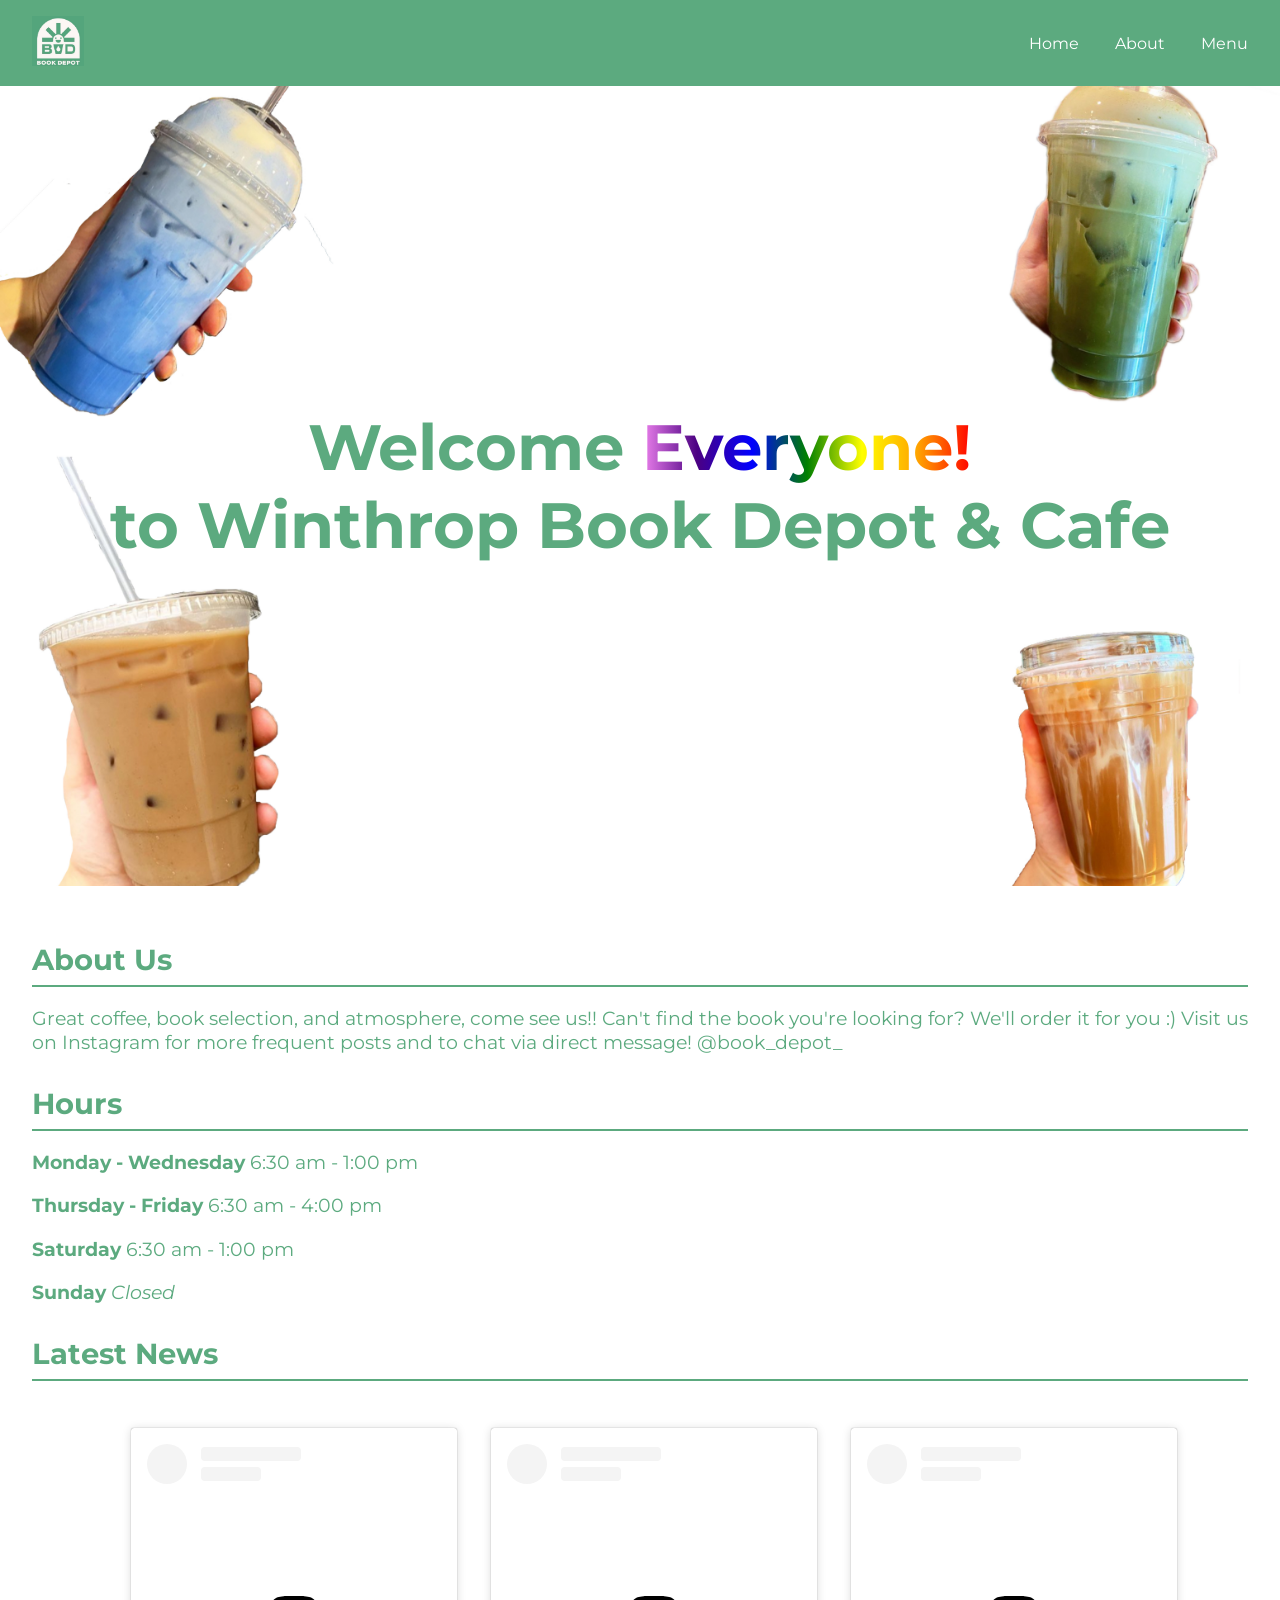
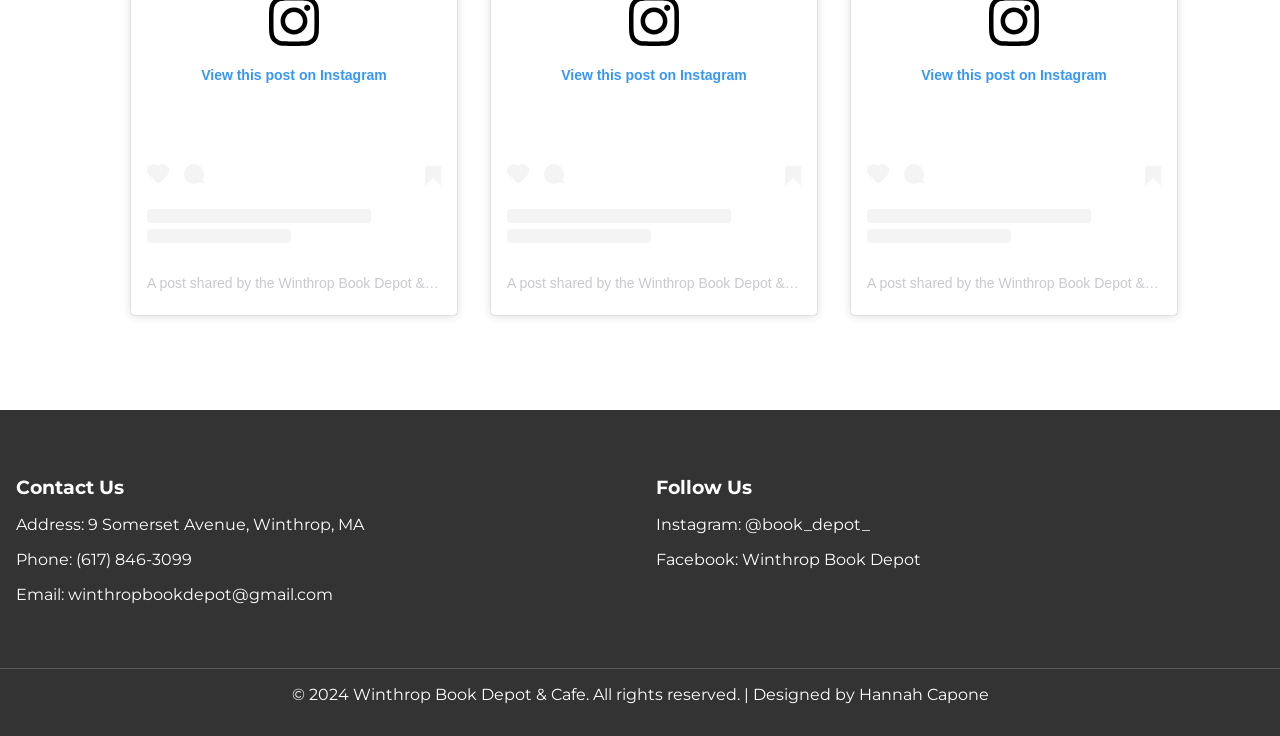
==== index.html @ 34b646d2 "Add files via upload" ====
<!DOCTYPE html>
<html lang="en">
<head>
    <meta charset="UTF-8">
    <meta name="viewport" content="width=device-width, initial-scale=1.0">
    <title>Winthrop Book Depot</title>
    <link rel="stylesheet" href="styles.css">
    <!-- <link href="https://fonts.googleapis.com/css2?family=Permanent+Marker&display=swap" rel="stylesheet"> -->
</head>

<body>
    <!-- Navbar -->
    <nav class="navbar">
        <div class="logo">
            <a href=index.html>
                <image src="logo.jpg" alt="Winthrop Book Depot Logo"></image></a>
        </div>
        <div class="menu">
            <a href ="index.html">Home</a>
            <a href="about.html">About</a>
            <a href="menu.html">Menu</a>
        </div>
    </nav>

    <!-- Hero Section -->
    <section class="hero" id="home">
        <h1>Welcome <span style="color: rainbow;">Everyone!</span> <br> to Winthrop Book Depot & Cafe</h1>
    </section>


    <!-- Main Content -->
    <div class="content">
        <!-- About Section -->
        <div class="section" id="about">
            <h2>About Us</h2>
            <p>Great coffee, book selection, and atmosphere, come see us!! Can't find the book you're looking for? We'll order it for you :) Visit us on Instagram for more frequent posts and to chat via direct message! @book_depot_</p>
        </div>
        <div class="section" id="hours">
            <h2>Hours</h2>
            <p><b>Monday - Wednesday</b> 6:30 am - 1:00 pm</p>
            <p><b>Thursday - Friday</b> 6:30 am - 4:00 pm</p>
            <p><b>Saturday</b> 6:30 am - 1:00 pm</p>
            <p><b>Sunday</b> <i>Closed</i></p>

        </div>

        <!-- Instagram Section -->
        <div class="section" id="latest">
            <h2>Latest News</h2>
            <section class="instagram-posts">
                <div class="instagram-post">
                    <blockquote class="instagram-media" data-instgrm-captioned data-instgrm-permalink="https://www.instagram.com/p/C9DjlTVy_Si/?utm_source=ig_embed&amp;utm_campaign=loading" data-instgrm-version="14" style=" background:#FFF; border:0; border-radius:3px; box-shadow:0 0 1px 0 rgba(0,0,0,0.5),0 1px 10px 0 rgba(0,0,0,0.15); margin: 1px; max-width:540px; min-width:326px; padding:0; width:99.375%; width:-webkit-calc(100% - 2px); width:calc(100% - 2px);"><div style="padding:16px;"> <a href="https://www.instagram.com/p/C9DjlTVy_Si/?utm_source=ig_embed&amp;utm_campaign=loading" style=" background:#FFFFFF; line-height:0; padding:0 0; text-align:center; text-decoration:none; width:100%;" target="_blank"> <div style=" display: flex; flex-direction: row; align-items: center;"> <div style="background-color: #F4F4F4; border-radius: 50%; flex-grow: 0; height: 40px; margin-right: 14px; width: 40px;"></div> <div style="display: flex; flex-direction: column; flex-grow: 1; justify-content: center;"> <div style=" background-color: #F4F4F4; border-radius: 4px; flex-grow: 0; height: 14px; margin-bottom: 6px; width: 100px;"></div> <div style=" background-color: #F4F4F4; border-radius: 4px; flex-grow: 0; height: 14px; width: 60px;"></div></div></div><div style="padding: 19% 0;"></div> <div style="display:block; height:50px; margin:0 auto 12px; width:50px;"><svg width="50px" height="50px" viewBox="0 0 60 60" version="1.1" xmlns="https://www.w3.org/2000/svg" xmlns:xlink="https://www.w3.org/1999/xlink"><g stroke="none" stroke-width="1" fill="none" fill-rule="evenodd"><g transform="translate(-511.000000, -20.000000)" fill="#000000"><g><path d="M556.869,30.41 C554.814,30.41 553.148,32.076 553.148,34.131 C553.148,36.186 554.814,37.852 556.869,37.852 C558.924,37.852 560.59,36.186 560.59,34.131 C560.59,32.076 558.924,30.41 556.869,30.41 M541,60.657 C535.114,60.657 530.342,55.887 530.342,50 C530.342,44.114 535.114,39.342 541,39.342 C546.887,39.342 551.658,44.114 551.658,50 C551.658,55.887 546.887,60.657 541,60.657 M541,33.886 C532.1,33.886 524.886,41.1 524.886,50 C524.886,58.899 532.1,66.113 541,66.113 C549.9,66.113 557.115,58.899 557.115,50 C557.115,41.1 549.9,33.886 541,33.886 M565.378,62.101 C565.244,65.022 564.756,66.606 564.346,67.663 C563.803,69.06 563.154,70.057 562.106,71.106 C561.058,72.155 560.06,72.803 558.662,73.347 C557.607,73.757 556.021,74.244 553.102,74.378 C549.944,74.521 548.997,74.552 541,74.552 C533.003,74.552 532.056,74.521 528.898,74.378 C525.979,74.244 524.393,73.757 523.338,73.347 C521.94,72.803 520.942,72.155 519.894,71.106 C518.846,70.057 518.197,69.06 517.654,67.663 C517.244,66.606 516.755,65.022 516.623,62.101 C516.479,58.943 516.448,57.996 516.448,50 C516.448,42.003 516.479,41.056 516.623,37.899 C516.755,34.978 517.244,33.391 517.654,32.338 C518.197,30.938 518.846,29.942 519.894,28.894 C520.942,27.846 521.94,27.196 523.338,26.654 C524.393,26.244 525.979,25.756 528.898,25.623 C532.057,25.479 533.004,25.448 541,25.448 C548.997,25.448 549.943,25.479 553.102,25.623 C556.021,25.756 557.607,26.244 558.662,26.654 C560.06,27.196 561.058,27.846 562.106,28.894 C563.154,29.942 563.803,30.938 564.346,32.338 C564.756,33.391 565.244,34.978 565.378,37.899 C565.522,41.056 565.552,42.003 565.552,50 C565.552,57.996 565.522,58.943 565.378,62.101 M570.82,37.631 C570.674,34.438 570.167,32.258 569.425,30.349 C568.659,28.377 567.633,26.702 565.965,25.035 C564.297,23.368 562.623,22.342 560.652,21.575 C558.743,20.834 556.562,20.326 553.369,20.18 C550.169,20.033 549.148,20 541,20 C532.853,20 531.831,20.033 528.631,20.18 C525.438,20.326 523.257,20.834 521.349,21.575 C519.376,22.342 517.703,23.368 516.035,25.035 C514.368,26.702 513.342,28.377 512.574,30.349 C511.834,32.258 511.326,34.438 511.181,37.631 C511.035,40.831 511,41.851 511,50 C511,58.147 511.035,59.17 511.181,62.369 C511.326,65.562 511.834,67.743 512.574,69.651 C513.342,71.625 514.368,73.296 516.035,74.965 C517.703,76.634 519.376,77.658 521.349,78.425 C523.257,79.167 525.438,79.673 528.631,79.82 C531.831,79.965 532.853,80.001 541,80.001 C549.148,80.001 550.169,79.965 553.369,79.82 C556.562,79.673 558.743,79.167 560.652,78.425 C562.623,77.658 564.297,76.634 565.965,74.965 C567.633,73.296 568.659,71.625 569.425,69.651 C570.167,67.743 570.674,65.562 570.82,62.369 C570.966,59.17 571,58.147 571,50 C571,41.851 570.966,40.831 570.82,37.631"></path></g></g></g></svg></div><div style="padding-top: 8px;"> <div style=" color:#3897f0; font-family:Arial,sans-serif; font-size:14px; font-style:normal; font-weight:550; line-height:18px;">View this post on Instagram</div></div><div style="padding: 12.5% 0;"></div> <div style="display: flex; flex-direction: row; margin-bottom: 14px; align-items: center;"><div> <div style="background-color: #F4F4F4; border-radius: 50%; height: 12.5px; width: 12.5px; transform: translateX(0px) translateY(7px);"></div> <div style="background-color: #F4F4F4; height: 12.5px; transform: rotate(-45deg) translateX(3px) translateY(1px); width: 12.5px; flex-grow: 0; margin-right: 14px; margin-left: 2px;"></div> <div style="background-color: #F4F4F4; border-radius: 50%; height: 12.5px; width: 12.5px; transform: translateX(9px) translateY(-18px);"></div></div><div style="margin-left: 8px;"> <div style=" background-color: #F4F4F4; border-radius: 50%; flex-grow: 0; height: 20px; width: 20px;"></div> <div style=" width: 0; height: 0; border-top: 2px solid transparent; border-left: 6px solid #f4f4f4; border-bottom: 2px solid transparent; transform: translateX(16px) translateY(-4px) rotate(30deg)"></div></div><div style="margin-left: auto;"> <div style=" width: 0px; border-top: 8px solid #F4F4F4; border-right: 8px solid transparent; transform: translateY(16px);"></div> <div style=" background-color: #F4F4F4; flex-grow: 0; height: 12px; width: 16px; transform: translateY(-4px);"></div> <div style=" width: 0; height: 0; border-top: 8px solid #F4F4F4; border-left: 8px solid transparent; transform: translateY(-4px) translateX(8px);"></div></div></div> <div style="display: flex; flex-direction: column; flex-grow: 1; justify-content: center; margin-bottom: 24px;"> <div style=" background-color: #F4F4F4; border-radius: 4px; flex-grow: 0; height: 14px; margin-bottom: 6px; width: 224px;"></div> <div style=" background-color: #F4F4F4; border-radius: 4px; flex-grow: 0; height: 14px; width: 144px;"></div></div></a><p style=" color:#c9c8cd; font-family:Arial,sans-serif; font-size:14px; line-height:17px; margin-bottom:0; margin-top:8px; overflow:hidden; padding:8px 0 7px; text-align:center; text-overflow:ellipsis; white-space:nowrap;"><a href="https://www.instagram.com/p/C9DjlTVy_Si/?utm_source=ig_embed&amp;utm_campaign=loading" style=" color:#c9c8cd; font-family:Arial,sans-serif; font-size:14px; font-style:normal; font-weight:normal; line-height:17px; text-decoration:none;" target="_blank">A post shared by the Winthrop Book Depot &amp; Cafe (@book_depot_)</a></p></div></blockquote> <script async src="//www.instagram.com/embed.js"></script>                </div>
                <div class="instagram-post">
                    <blockquote class="instagram-media" data-instgrm-captioned data-instgrm-permalink="https://www.instagram.com/p/C8rqz9oOfrF/?utm_source=ig_embed&amp;utm_campaign=loading" data-instgrm-version="14" style=" background:#FFF; border:0; border-radius:3px; box-shadow:0 0 1px 0 rgba(0,0,0,0.5),0 1px 10px 0 rgba(0,0,0,0.15); margin: 1px; max-width:540px; min-width:326px; padding:0; width:99.375%; width:-webkit-calc(100% - 2px); width:calc(100% - 2px);"><div style="padding:16px;"> <a href="https://www.instagram.com/p/C8rqz9oOfrF/?utm_source=ig_embed&amp;utm_campaign=loading" style=" background:#FFFFFF; line-height:0; padding:0 0; text-align:center; text-decoration:none; width:100%;" target="_blank"> <div style=" display: flex; flex-direction: row; align-items: center;"> <div style="background-color: #F4F4F4; border-radius: 50%; flex-grow: 0; height: 40px; margin-right: 14px; width: 40px;"></div> <div style="display: flex; flex-direction: column; flex-grow: 1; justify-content: center;"> <div style=" background-color: #F4F4F4; border-radius: 4px; flex-grow: 0; height: 14px; margin-bottom: 6px; width: 100px;"></div> <div style=" background-color: #F4F4F4; border-radius: 4px; flex-grow: 0; height: 14px; width: 60px;"></div></div></div><div style="padding: 19% 0;"></div> <div style="display:block; height:50px; margin:0 auto 12px; width:50px;"><svg width="50px" height="50px" viewBox="0 0 60 60" version="1.1" xmlns="https://www.w3.org/2000/svg" xmlns:xlink="https://www.w3.org/1999/xlink"><g stroke="none" stroke-width="1" fill="none" fill-rule="evenodd"><g transform="translate(-511.000000, -20.000000)" fill="#000000"><g><path d="M556.869,30.41 C554.814,30.41 553.148,32.076 553.148,34.131 C553.148,36.186 554.814,37.852 556.869,37.852 C558.924,37.852 560.59,36.186 560.59,34.131 C560.59,32.076 558.924,30.41 556.869,30.41 M541,60.657 C535.114,60.657 530.342,55.887 530.342,50 C530.342,44.114 535.114,39.342 541,39.342 C546.887,39.342 551.658,44.114 551.658,50 C551.658,55.887 546.887,60.657 541,60.657 M541,33.886 C532.1,33.886 524.886,41.1 524.886,50 C524.886,58.899 532.1,66.113 541,66.113 C549.9,66.113 557.115,58.899 557.115,50 C557.115,41.1 549.9,33.886 541,33.886 M565.378,62.101 C565.244,65.022 564.756,66.606 564.346,67.663 C563.803,69.06 563.154,70.057 562.106,71.106 C561.058,72.155 560.06,72.803 558.662,73.347 C557.607,73.757 556.021,74.244 553.102,74.378 C549.944,74.521 548.997,74.552 541,74.552 C533.003,74.552 532.056,74.521 528.898,74.378 C525.979,74.244 524.393,73.757 523.338,73.347 C521.94,72.803 520.942,72.155 519.894,71.106 C518.846,70.057 518.197,69.06 517.654,67.663 C517.244,66.606 516.755,65.022 516.623,62.101 C516.479,58.943 516.448,57.996 516.448,50 C516.448,42.003 516.479,41.056 516.623,37.899 C516.755,34.978 517.244,33.391 517.654,32.338 C518.197,30.938 518.846,29.942 519.894,28.894 C520.942,27.846 521.94,27.196 523.338,26.654 C524.393,26.244 525.979,25.756 528.898,25.623 C532.057,25.479 533.004,25.448 541,25.448 C548.997,25.448 549.943,25.479 553.102,25.623 C556.021,25.756 557.607,26.244 558.662,26.654 C560.06,27.196 561.058,27.846 562.106,28.894 C563.154,29.942 563.803,30.938 564.346,32.338 C564.756,33.391 565.244,34.978 565.378,37.899 C565.522,41.056 565.552,42.003 565.552,50 C565.552,57.996 565.522,58.943 565.378,62.101 M570.82,37.631 C570.674,34.438 570.167,32.258 569.425,30.349 C568.659,28.377 567.633,26.702 565.965,25.035 C564.297,23.368 562.623,22.342 560.652,21.575 C558.743,20.834 556.562,20.326 553.369,20.18 C550.169,20.033 549.148,20 541,20 C532.853,20 531.831,20.033 528.631,20.18 C525.438,20.326 523.257,20.834 521.349,21.575 C519.376,22.342 517.703,23.368 516.035,25.035 C514.368,26.702 513.342,28.377 512.574,30.349 C511.834,32.258 511.326,34.438 511.181,37.631 C511.035,40.831 511,41.851 511,50 C511,58.147 511.035,59.17 511.181,62.369 C511.326,65.562 511.834,67.743 512.574,69.651 C513.342,71.625 514.368,73.296 516.035,74.965 C517.703,76.634 519.376,77.658 521.349,78.425 C523.257,79.167 525.438,79.673 528.631,79.82 C531.831,79.965 532.853,80.001 541,80.001 C549.148,80.001 550.169,79.965 553.369,79.82 C556.562,79.673 558.743,79.167 560.652,78.425 C562.623,77.658 564.297,76.634 565.965,74.965 C567.633,73.296 568.659,71.625 569.425,69.651 C570.167,67.743 570.674,65.562 570.82,62.369 C570.966,59.17 571,58.147 571,50 C571,41.851 570.966,40.831 570.82,37.631"></path></g></g></g></svg></div><div style="padding-top: 8px;"> <div style=" color:#3897f0; font-family:Arial,sans-serif; font-size:14px; font-style:normal; font-weight:550; line-height:18px;">View this post on Instagram</div></div><div style="padding: 12.5% 0;"></div> <div style="display: flex; flex-direction: row; margin-bottom: 14px; align-items: center;"><div> <div style="background-color: #F4F4F4; border-radius: 50%; height: 12.5px; width: 12.5px; transform: translateX(0px) translateY(7px);"></div> <div style="background-color: #F4F4F4; height: 12.5px; transform: rotate(-45deg) translateX(3px) translateY(1px); width: 12.5px; flex-grow: 0; margin-right: 14px; margin-left: 2px;"></div> <div style="background-color: #F4F4F4; border-radius: 50%; height: 12.5px; width: 12.5px; transform: translateX(9px) translateY(-18px);"></div></div><div style="margin-left: 8px;"> <div style=" background-color: #F4F4F4; border-radius: 50%; flex-grow: 0; height: 20px; width: 20px;"></div> <div style=" width: 0; height: 0; border-top: 2px solid transparent; border-left: 6px solid #f4f4f4; border-bottom: 2px solid transparent; transform: translateX(16px) translateY(-4px) rotate(30deg)"></div></div><div style="margin-left: auto;"> <div style=" width: 0px; border-top: 8px solid #F4F4F4; border-right: 8px solid transparent; transform: translateY(16px);"></div> <div style=" background-color: #F4F4F4; flex-grow: 0; height: 12px; width: 16px; transform: translateY(-4px);"></div> <div style=" width: 0; height: 0; border-top: 8px solid #F4F4F4; border-left: 8px solid transparent; transform: translateY(-4px) translateX(8px);"></div></div></div> <div style="display: flex; flex-direction: column; flex-grow: 1; justify-content: center; margin-bottom: 24px;"> <div style=" background-color: #F4F4F4; border-radius: 4px; flex-grow: 0; height: 14px; margin-bottom: 6px; width: 224px;"></div> <div style=" background-color: #F4F4F4; border-radius: 4px; flex-grow: 0; height: 14px; width: 144px;"></div></div></a><p style=" color:#c9c8cd; font-family:Arial,sans-serif; font-size:14px; line-height:17px; margin-bottom:0; margin-top:8px; overflow:hidden; padding:8px 0 7px; text-align:center; text-overflow:ellipsis; white-space:nowrap;"><a href="https://www.instagram.com/p/C8rqz9oOfrF/?utm_source=ig_embed&amp;utm_campaign=loading" style=" color:#c9c8cd; font-family:Arial,sans-serif; font-size:14px; font-style:normal; font-weight:normal; line-height:17px; text-decoration:none;" target="_blank">A post shared by the Winthrop Book Depot &amp; Cafe (@book_depot_)</a></p></div></blockquote> <script async src="//www.instagram.com/embed.js"></script>
                </div>
                <div class="instagram-post">
                    <blockquote class="instagram-media" data-instgrm-captioned data-instgrm-permalink="https://www.instagram.com/reel/C8aHNQGv-9n/?utm_source=ig_embed&amp;utm_campaign=loading" data-instgrm-version="14" style=" background:#FFF; border:0; border-radius:3px; box-shadow:0 0 1px 0 rgba(0,0,0,0.5),0 1px 10px 0 rgba(0,0,0,0.15); margin: 1px; max-width:540px; min-width:326px; padding:0; width:99.375%; width:-webkit-calc(100% - 2px); width:calc(100% - 2px);"><div style="padding:16px;"> <a href="https://www.instagram.com/reel/C8aHNQGv-9n/?utm_source=ig_embed&amp;utm_campaign=loading" style=" background:#FFFFFF; line-height:0; padding:0 0; text-align:center; text-decoration:none; width:100%;" target="_blank"> <div style=" display: flex; flex-direction: row; align-items: center;"> <div style="background-color: #F4F4F4; border-radius: 50%; flex-grow: 0; height: 40px; margin-right: 14px; width: 40px;"></div> <div style="display: flex; flex-direction: column; flex-grow: 1; justify-content: center;"> <div style=" background-color: #F4F4F4; border-radius: 4px; flex-grow: 0; height: 14px; margin-bottom: 6px; width: 100px;"></div> <div style=" background-color: #F4F4F4; border-radius: 4px; flex-grow: 0; height: 14px; width: 60px;"></div></div></div><div style="padding: 19% 0;"></div> <div style="display:block; height:50px; margin:0 auto 12px; width:50px;"><svg width="50px" height="50px" viewBox="0 0 60 60" version="1.1" xmlns="https://www.w3.org/2000/svg" xmlns:xlink="https://www.w3.org/1999/xlink"><g stroke="none" stroke-width="1" fill="none" fill-rule="evenodd"><g transform="translate(-511.000000, -20.000000)" fill="#000000"><g><path d="M556.869,30.41 C554.814,30.41 553.148,32.076 553.148,34.131 C553.148,36.186 554.814,37.852 556.869,37.852 C558.924,37.852 560.59,36.186 560.59,34.131 C560.59,32.076 558.924,30.41 556.869,30.41 M541,60.657 C535.114,60.657 530.342,55.887 530.342,50 C530.342,44.114 535.114,39.342 541,39.342 C546.887,39.342 551.658,44.114 551.658,50 C551.658,55.887 546.887,60.657 541,60.657 M541,33.886 C532.1,33.886 524.886,41.1 524.886,50 C524.886,58.899 532.1,66.113 541,66.113 C549.9,66.113 557.115,58.899 557.115,50 C557.115,41.1 549.9,33.886 541,33.886 M565.378,62.101 C565.244,65.022 564.756,66.606 564.346,67.663 C563.803,69.06 563.154,70.057 562.106,71.106 C561.058,72.155 560.06,72.803 558.662,73.347 C557.607,73.757 556.021,74.244 553.102,74.378 C549.944,74.521 548.997,74.552 541,74.552 C533.003,74.552 532.056,74.521 528.898,74.378 C525.979,74.244 524.393,73.757 523.338,73.347 C521.94,72.803 520.942,72.155 519.894,71.106 C518.846,70.057 518.197,69.06 517.654,67.663 C517.244,66.606 516.755,65.022 516.623,62.101 C516.479,58.943 516.448,57.996 516.448,50 C516.448,42.003 516.479,41.056 516.623,37.899 C516.755,34.978 517.244,33.391 517.654,32.338 C518.197,30.938 518.846,29.942 519.894,28.894 C520.942,27.846 521.94,27.196 523.338,26.654 C524.393,26.244 525.979,25.756 528.898,25.623 C532.057,25.479 533.004,25.448 541,25.448 C548.997,25.448 549.943,25.479 553.102,25.623 C556.021,25.756 557.607,26.244 558.662,26.654 C560.06,27.196 561.058,27.846 562.106,28.894 C563.154,29.942 563.803,30.938 564.346,32.338 C564.756,33.391 565.244,34.978 565.378,37.899 C565.522,41.056 565.552,42.003 565.552,50 C565.552,57.996 565.522,58.943 565.378,62.101 M570.82,37.631 C570.674,34.438 570.167,32.258 569.425,30.349 C568.659,28.377 567.633,26.702 565.965,25.035 C564.297,23.368 562.623,22.342 560.652,21.575 C558.743,20.834 556.562,20.326 553.369,20.18 C550.169,20.033 549.148,20 541,20 C532.853,20 531.831,20.033 528.631,20.18 C525.438,20.326 523.257,20.834 521.349,21.575 C519.376,22.342 517.703,23.368 516.035,25.035 C514.368,26.702 513.342,28.377 512.574,30.349 C511.834,32.258 511.326,34.438 511.181,37.631 C511.035,40.831 511,41.851 511,50 C511,58.147 511.035,59.17 511.181,62.369 C511.326,65.562 511.834,67.743 512.574,69.651 C513.342,71.625 514.368,73.296 516.035,74.965 C517.703,76.634 519.376,77.658 521.349,78.425 C523.257,79.167 525.438,79.673 528.631,79.82 C531.831,79.965 532.853,80.001 541,80.001 C549.148,80.001 550.169,79.965 553.369,79.82 C556.562,79.673 558.743,79.167 560.652,78.425 C562.623,77.658 564.297,76.634 565.965,74.965 C567.633,73.296 568.659,71.625 569.425,69.651 C570.167,67.743 570.674,65.562 570.82,62.369 C570.966,59.17 571,58.147 571,50 C571,41.851 570.966,40.831 570.82,37.631"></path></g></g></g></svg></div><div style="padding-top: 8px;"> <div style=" color:#3897f0; font-family:Arial,sans-serif; font-size:14px; font-style:normal; font-weight:550; line-height:18px;">View this post on Instagram</div></div><div style="padding: 12.5% 0;"></div> <div style="display: flex; flex-direction: row; margin-bottom: 14px; align-items: center;"><div> <div style="background-color: #F4F4F4; border-radius: 50%; height: 12.5px; width: 12.5px; transform: translateX(0px) translateY(7px);"></div> <div style="background-color: #F4F4F4; height: 12.5px; transform: rotate(-45deg) translateX(3px) translateY(1px); width: 12.5px; flex-grow: 0; margin-right: 14px; margin-left: 2px;"></div> <div style="background-color: #F4F4F4; border-radius: 50%; height: 12.5px; width: 12.5px; transform: translateX(9px) translateY(-18px);"></div></div><div style="margin-left: 8px;"> <div style=" background-color: #F4F4F4; border-radius: 50%; flex-grow: 0; height: 20px; width: 20px;"></div> <div style=" width: 0; height: 0; border-top: 2px solid transparent; border-left: 6px solid #f4f4f4; border-bottom: 2px solid transparent; transform: translateX(16px) translateY(-4px) rotate(30deg)"></div></div><div style="margin-left: auto;"> <div style=" width: 0px; border-top: 8px solid #F4F4F4; border-right: 8px solid transparent; transform: translateY(16px);"></div> <div style=" background-color: #F4F4F4; flex-grow: 0; height: 12px; width: 16px; transform: translateY(-4px);"></div> <div style=" width: 0; height: 0; border-top: 8px solid #F4F4F4; border-left: 8px solid transparent; transform: translateY(-4px) translateX(8px);"></div></div></div> <div style="display: flex; flex-direction: column; flex-grow: 1; justify-content: center; margin-bottom: 24px;"> <div style=" background-color: #F4F4F4; border-radius: 4px; flex-grow: 0; height: 14px; margin-bottom: 6px; width: 224px;"></div> <div style=" background-color: #F4F4F4; border-radius: 4px; flex-grow: 0; height: 14px; width: 144px;"></div></div></a><p style=" color:#c9c8cd; font-family:Arial,sans-serif; font-size:14px; line-height:17px; margin-bottom:0; margin-top:8px; overflow:hidden; padding:8px 0 7px; text-align:center; text-overflow:ellipsis; white-space:nowrap;"><a href="https://www.instagram.com/reel/C8aHNQGv-9n/?utm_source=ig_embed&amp;utm_campaign=loading" style=" color:#c9c8cd; font-family:Arial,sans-serif; font-size:14px; font-style:normal; font-weight:normal; line-height:17px; text-decoration:none;" target="_blank">A post shared by the Winthrop Book Depot &amp; Cafe (@book_depot_)</a></p></div></blockquote> <script async src="//www.instagram.com/embed.js"></script>                </div>
            </section>
        </div>
    </div>

    <div id="footer-placeholder"></div>
    <script src="includeFooter.js"></script>

</body>
</html>
---- styles.css ----
/* styles.css */

@import url('https://fonts.googleapis.com/css2?family=Montserrat:wght@400;700&display=swap');

body {
    font-family: 'Montserrat', sans-serif;
    margin: 0;
    padding: 0;
    background-color: #f4f4f4;
}

.navbar {
    display: flex;
    justify-content: space-between;
    align-items: center;
    background-color: #5CAA7F;
    padding: 1rem;
}

.navbar .logo img {
    height: 50px;
}

.navbar a {
    color: #ffffff;
    text-decoration: none;
    padding: 0 1rem;
}

.navbar a:hover {
    background-color: #508669;
    transition: 0.3s;
}

.hero {
    background: url('coffee-shop.jpg') no-repeat center center/cover;
    height: 800px;
    color: #5CAA7F;
    display: flex;
    align-items: center;
    justify-content: center;
    text-align: center;
}

.hero0 {
    background: #ffffff;
    height: 50px;
    font-size : 2rem;
    color: #5CAA7F;
    display: flex;
    align-items: center;
    justify-content: center;
    text-align: center;
}

.hero h1 {
    font-size: 4rem;
    /* color: #074b2d; Change this if you want to set a different color for h1 */
}

.hero h1 span {
    background-image: linear-gradient(to right, violet, indigo, blue, green, yellow, orange, red);
    -webkit-background-clip: text;
    background-clip: text;
    color: transparent;
    display: inline-block;
    animation: rainbow-text-animation 5s linear infinite;
}

@keyframes rainbow-text-animation {
    0% {
        background-position: 0% 50%;
    }
    100% {
        background-position: 100% 50%;
    }
}

.content {
    padding: 2rem;
    background-color: #ffffff;
}

.instagram-posts {
    display: flex;
    justify-content: center; /* Center items horizontally */
}

.instagram-post {
    justify-content: center; /* Center items horizontally */
    max-width: 300px; /* Adjust width as needed */
    margin: 30px; /* Add margin between posts */
    box-sizing: border-box; 
}

.section {
    font-size: 1.2rem;
    margin-bottom: 2rem;
    color: #5CAA7F
}

.section h2 {
    border-bottom: 2px solid #5CAA7F;
    padding-bottom: 0.5rem;
    margin-bottom: 1rem;
    justify-content: center;
}

.owner-profile {
    display: flex;
    align-items: center; /* Vertically align the image with the text */
    justify-content: center;
    gap: 20px; /* Space between image and description */
}

.owner-profile img {
    max-width: 400px; /* Adjust as needed */
    height: auto;
    border-radius: 8px; /* Optional: Rounded corners for a polished look */
}

.footer {
    background-color: #333;
    color: #fff;
    padding: 2rem 0;
}

.footer-content {
    display: flex;
    justify-content: space-around;
    flex-wrap: wrap;
}

.footer-section {
    flex: 1;
    min-width: 250px;
    margin: 1rem;
}

.footer-section h3 {
    margin-bottom: 1rem;
}

.footer-section p, .footer-section a {
    color: #fff;
    text-decoration: none;
}

.footer-section a:hover {
    text-decoration: underline;
}

.footer-section form {
    display: flex;
    flex-direction: column;
}

.footer-section input[type="email"] {
    padding: 0.5rem;
    margin-bottom: 0.5rem;
    border: none;
    border-radius: 5px;
}

.footer-bottom {
    text-align: center;
    margin-top: 2rem;
    border-top: 1px solid #575757;
    padding-top: 1rem;
}

.footer-bottom a {
    color: #fff;
    text-decoration: none;
}

.footer-bottom a:hover {
    text-decoration: underline;
}

.menu-images {
    display: grid;
    background-color: #101010;
    grid-template-columns: repeat(2, 1fr); /* Two columns */
    grid-gap: 20px; /* 20px gap between images */
    justify-items: center; /* Center items horizontally */
    align-items: center; /* Center items vertically */
    margin: 40px auto; /* Spacing above and below the image section */
    max-width: 80%; /* To center the grid container */
}

.menu-images img {
    max-width: 100%; /* Ensure images fit within the grid cell */
    height: auto;
}
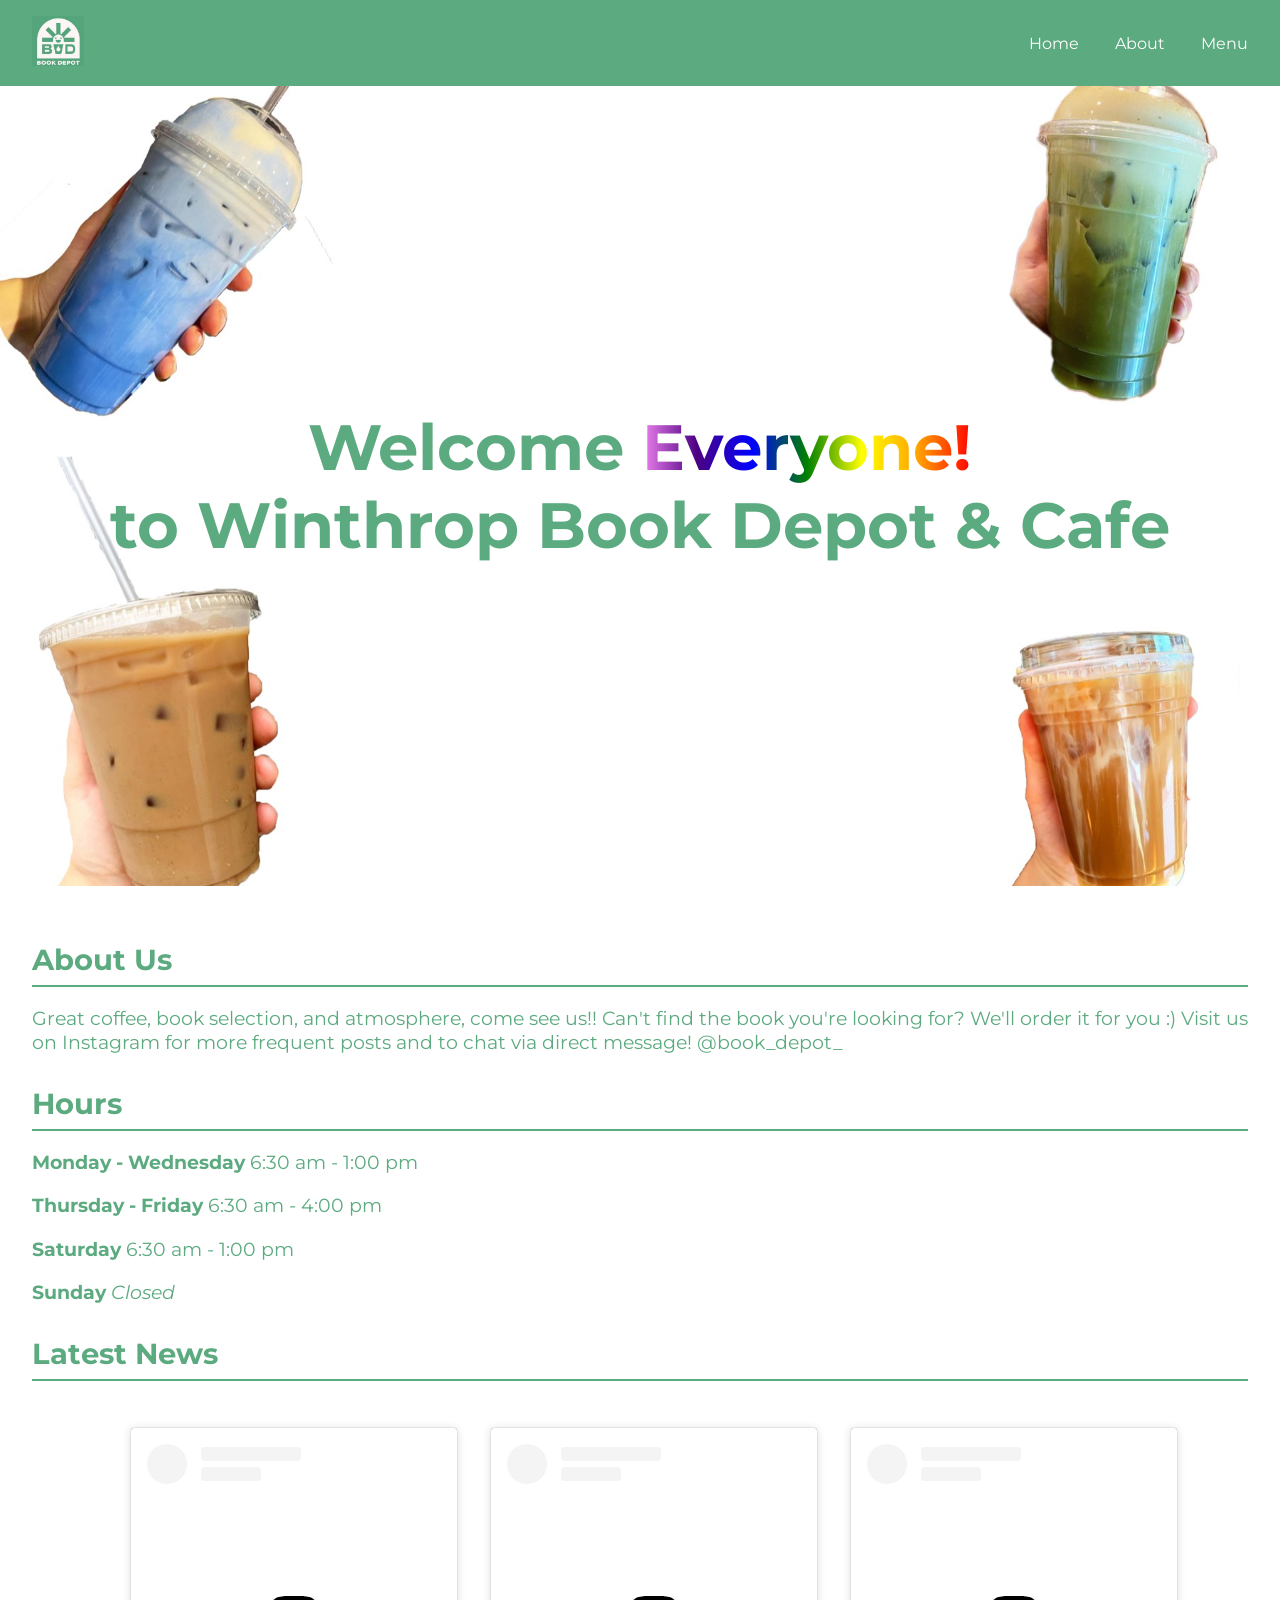
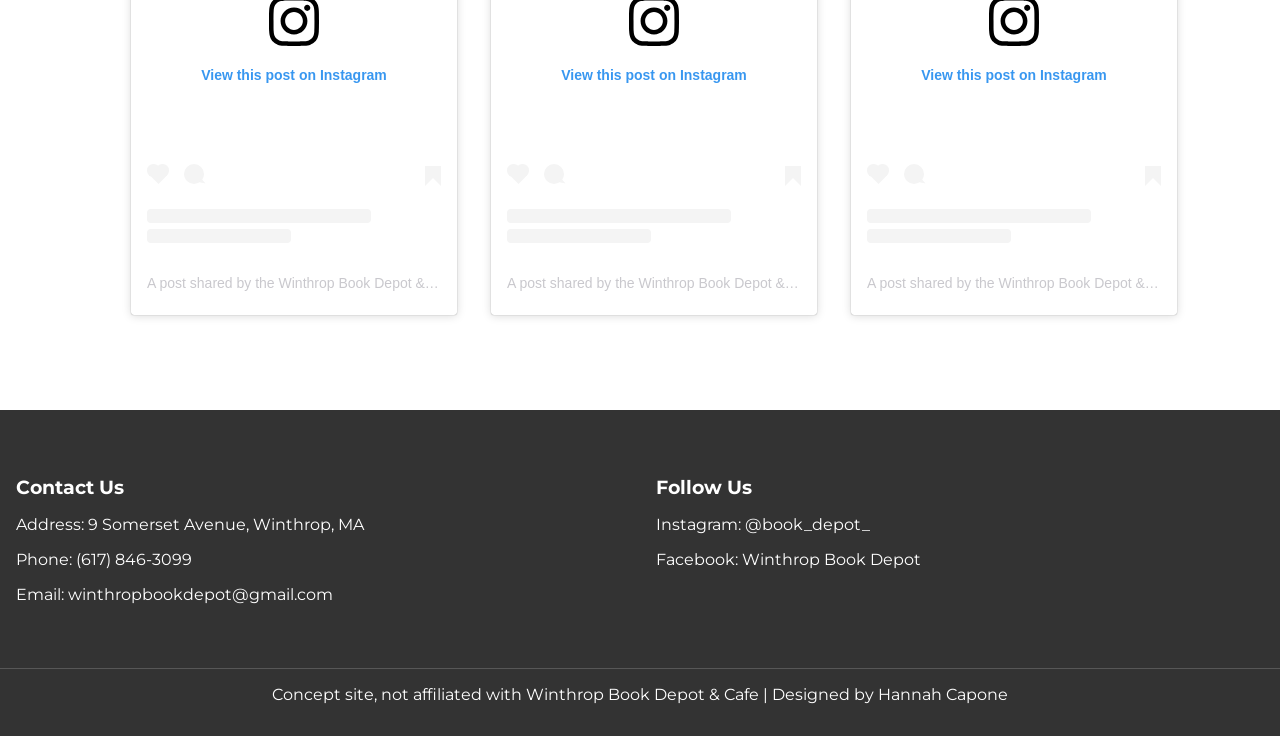
==== commit cd267816: "Clean up markup, make pages work on phones, shrink images - Fix the logo tag, unquoted links, an inv" ====
--- a/index.html
+++ b/index.html
@@ -5,18 +5,17 @@
     <meta name="viewport" content="width=device-width, initial-scale=1.0">
     <title>Winthrop Book Depot</title>
     <link rel="stylesheet" href="styles.css">
-    <!-- <link href="https://fonts.googleapis.com/css2?family=Permanent+Marker&display=swap" rel="stylesheet"> -->
 </head>
 
 <body>
     <!-- Navbar -->
     <nav class="navbar">
         <div class="logo">
-            <a href=index.html>
-                <image src="logo.jpg" alt="Winthrop Book Depot Logo"></image></a>
+            <a href="index.html">
+                <img src="logo.jpg" alt="Winthrop Book Depot Logo"></a>
         </div>
         <div class="menu">
-            <a href ="index.html">Home</a>
+            <a href="index.html">Home</a>
             <a href="about.html">About</a>
             <a href="menu.html">Menu</a>
         </div>
@@ -24,7 +23,7 @@
 
     <!-- Hero Section -->
     <section class="hero" id="home">
-        <h1>Welcome <span style="color: rainbow;">Everyone!</span> <br> to Winthrop Book Depot & Cafe</h1>
+        <h1>Welcome <span>Everyone!</span> <br> to Winthrop Book Depot & Cafe</h1>
     </section>
 
 
@@ -49,18 +48,19 @@
             <h2>Latest News</h2>
             <section class="instagram-posts">
                 <div class="instagram-post">
-                    <blockquote class="instagram-media" data-instgrm-captioned data-instgrm-permalink="https://www.instagram.com/p/C9DjlTVy_Si/?utm_source=ig_embed&amp;utm_campaign=loading" data-instgrm-version="14" style=" background:#FFF; border:0; border-radius:3px; box-shadow:0 0 1px 0 rgba(0,0,0,0.5),0 1px 10px 0 rgba(0,0,0,0.15); margin: 1px; max-width:540px; min-width:326px; padding:0; width:99.375%; width:-webkit-calc(100% - 2px); width:calc(100% - 2px);"><div style="padding:16px;"> <a href="https://www.instagram.com/p/C9DjlTVy_Si/?utm_source=ig_embed&amp;utm_campaign=loading" style=" background:#FFFFFF; line-height:0; padding:0 0; text-align:center; text-decoration:none; width:100%;" target="_blank"> <div style=" display: flex; flex-direction: row; align-items: center;"> <div style="background-color: #F4F4F4; border-radius: 50%; flex-grow: 0; height: 40px; margin-right: 14px; width: 40px;"></div> <div style="display: flex; flex-direction: column; flex-grow: 1; justify-content: center;"> <div style=" background-color: #F4F4F4; border-radius: 4px; flex-grow: 0; height: 14px; margin-bottom: 6px; width: 100px;"></div> <div style=" background-color: #F4F4F4; border-radius: 4px; flex-grow: 0; height: 14px; width: 60px;"></div></div></div><div style="padding: 19% 0;"></div> <div style="display:block; height:50px; margin:0 auto 12px; width:50px;"><svg width="50px" height="50px" viewBox="0 0 60 60" version="1.1" xmlns="https://www.w3.org/2000/svg" xmlns:xlink="https://www.w3.org/1999/xlink"><g stroke="none" stroke-width="1" fill="none" fill-rule="evenodd"><g transform="translate(-511.000000, -20.000000)" fill="#000000"><g><path d="M556.869,30.41 C554.814,30.41 553.148,32.076 553.148,34.131 C553.148,36.186 554.814,37.852 556.869,37.852 C558.924,37.852 560.59,36.186 560.59,34.131 C560.59,32.076 558.924,30.41 556.869,30.41 M541,60.657 C535.114,60.657 530.342,55.887 530.342,50 C530.342,44.114 535.114,39.342 541,39.342 C546.887,39.342 551.658,44.114 551.658,50 C551.658,55.887 546.887,60.657 541,60.657 M541,33.886 C532.1,33.886 524.886,41.1 524.886,50 C524.886,58.899 532.1,66.113 541,66.113 C549.9,66.113 557.115,58.899 557.115,50 C557.115,41.1 549.9,33.886 541,33.886 M565.378,62.101 C565.244,65.022 564.756,66.606 564.346,67.663 C563.803,69.06 563.154,70.057 562.106,71.106 C561.058,72.155 560.06,72.803 558.662,73.347 C557.607,73.757 556.021,74.244 553.102,74.378 C549.944,74.521 548.997,74.552 541,74.552 C533.003,74.552 532.056,74.521 528.898,74.378 C525.979,74.244 524.393,73.757 523.338,73.347 C521.94,72.803 520.942,72.155 519.894,71.106 C518.846,70.057 518.197,69.06 517.654,67.663 C517.244,66.606 516.755,65.022 516.623,62.101 C516.479,58.943 516.448,57.996 516.448,50 C516.448,42.003 516.479,41.056 516.623,37.899 C516.755,34.978 517.244,33.391 517.654,32.338 C518.197,30.938 518.846,29.942 519.894,28.894 C520.942,27.846 521.94,27.196 523.338,26.654 C524.393,26.244 525.979,25.756 528.898,25.623 C532.057,25.479 533.004,25.448 541,25.448 C548.997,25.448 549.943,25.479 553.102,25.623 C556.021,25.756 557.607,26.244 558.662,26.654 C560.06,27.196 561.058,27.846 562.106,28.894 C563.154,29.942 563.803,30.938 564.346,32.338 C564.756,33.391 565.244,34.978 565.378,37.899 C565.522,41.056 565.552,42.003 565.552,50 C565.552,57.996 565.522,58.943 565.378,62.101 M570.82,37.631 C570.674,34.438 570.167,32.258 569.425,30.349 C568.659,28.377 567.633,26.702 565.965,25.035 C564.297,23.368 562.623,22.342 560.652,21.575 C558.743,20.834 556.562,20.326 553.369,20.18 C550.169,20.033 549.148,20 541,20 C532.853,20 531.831,20.033 528.631,20.18 C525.438,20.326 523.257,20.834 521.349,21.575 C519.376,22.342 517.703,23.368 516.035,25.035 C514.368,26.702 513.342,28.377 512.574,30.349 C511.834,32.258 511.326,34.438 511.181,37.631 C511.035,40.831 511,41.851 511,50 C511,58.147 511.035,59.17 511.181,62.369 C511.326,65.562 511.834,67.743 512.574,69.651 C513.342,71.625 514.368,73.296 516.035,74.965 C517.703,76.634 519.376,77.658 521.349,78.425 C523.257,79.167 525.438,79.673 528.631,79.82 C531.831,79.965 532.853,80.001 541,80.001 C549.148,80.001 550.169,79.965 553.369,79.82 C556.562,79.673 558.743,79.167 560.652,78.425 C562.623,77.658 564.297,76.634 565.965,74.965 C567.633,73.296 568.659,71.625 569.425,69.651 C570.167,67.743 570.674,65.562 570.82,62.369 C570.966,59.17 571,58.147 571,50 C571,41.851 570.966,40.831 570.82,37.631"></path></g></g></g></svg></div><div style="padding-top: 8px;"> <div style=" color:#3897f0; font-family:Arial,sans-serif; font-size:14px; font-style:normal; font-weight:550; line-height:18px;">View this post on Instagram</div></div><div style="padding: 12.5% 0;"></div> <div style="display: flex; flex-direction: row; margin-bottom: 14px; align-items: center;"><div> <div style="background-color: #F4F4F4; border-radius: 50%; height: 12.5px; width: 12.5px; transform: translateX(0px) translateY(7px);"></div> <div style="background-color: #F4F4F4; height: 12.5px; transform: rotate(-45deg) translateX(3px) translateY(1px); width: 12.5px; flex-grow: 0; margin-right: 14px; margin-left: 2px;"></div> <div style="background-color: #F4F4F4; border-radius: 50%; height: 12.5px; width: 12.5px; transform: translateX(9px) translateY(-18px);"></div></div><div style="margin-left: 8px;"> <div style=" background-color: #F4F4F4; border-radius: 50%; flex-grow: 0; height: 20px; width: 20px;"></div> <div style=" width: 0; height: 0; border-top: 2px solid transparent; border-left: 6px solid #f4f4f4; border-bottom: 2px solid transparent; transform: translateX(16px) translateY(-4px) rotate(30deg)"></div></div><div style="margin-left: auto;"> <div style=" width: 0px; border-top: 8px solid #F4F4F4; border-right: 8px solid transparent; transform: translateY(16px);"></div> <div style=" background-color: #F4F4F4; flex-grow: 0; height: 12px; width: 16px; transform: translateY(-4px);"></div> <div style=" width: 0; height: 0; border-top: 8px solid #F4F4F4; border-left: 8px solid transparent; transform: translateY(-4px) translateX(8px);"></div></div></div> <div style="display: flex; flex-direction: column; flex-grow: 1; justify-content: center; margin-bottom: 24px;"> <div style=" background-color: #F4F4F4; border-radius: 4px; flex-grow: 0; height: 14px; margin-bottom: 6px; width: 224px;"></div> <div style=" background-color: #F4F4F4; border-radius: 4px; flex-grow: 0; height: 14px; width: 144px;"></div></div></a><p style=" color:#c9c8cd; font-family:Arial,sans-serif; font-size:14px; line-height:17px; margin-bottom:0; margin-top:8px; overflow:hidden; padding:8px 0 7px; text-align:center; text-overflow:ellipsis; white-space:nowrap;"><a href="https://www.instagram.com/p/C9DjlTVy_Si/?utm_source=ig_embed&amp;utm_campaign=loading" style=" color:#c9c8cd; font-family:Arial,sans-serif; font-size:14px; font-style:normal; font-weight:normal; line-height:17px; text-decoration:none;" target="_blank">A post shared by the Winthrop Book Depot &amp; Cafe (@book_depot_)</a></p></div></blockquote> <script async src="//www.instagram.com/embed.js"></script>                </div>
+                    <blockquote class="instagram-media" data-instgrm-captioned data-instgrm-permalink="https://www.instagram.com/p/C9DjlTVy_Si/?utm_source=ig_embed&amp;utm_campaign=loading" data-instgrm-version="14" style=" background:#FFF; border:0; border-radius:3px; box-shadow:0 0 1px 0 rgba(0,0,0,0.5),0 1px 10px 0 rgba(0,0,0,0.15); margin: 1px; max-width:540px; min-width:326px; padding:0; width:99.375%; width:-webkit-calc(100% - 2px); width:calc(100% - 2px);"><div style="padding:16px;"> <a href="https://www.instagram.com/p/C9DjlTVy_Si/?utm_source=ig_embed&amp;utm_campaign=loading" style=" background:#FFFFFF; line-height:0; padding:0 0; text-align:center; text-decoration:none; width:100%;" target="_blank"> <div style=" display: flex; flex-direction: row; align-items: center;"> <div style="background-color: #F4F4F4; border-radius: 50%; flex-grow: 0; height: 40px; margin-right: 14px; width: 40px;"></div> <div style="display: flex; flex-direction: column; flex-grow: 1; justify-content: center;"> <div style=" background-color: #F4F4F4; border-radius: 4px; flex-grow: 0; height: 14px; margin-bottom: 6px; width: 100px;"></div> <div style=" background-color: #F4F4F4; border-radius: 4px; flex-grow: 0; height: 14px; width: 60px;"></div></div></div><div style="padding: 19% 0;"></div> <div style="display:block; height:50px; margin:0 auto 12px; width:50px;"><svg width="50px" height="50px" viewBox="0 0 60 60" version="1.1" xmlns="https://www.w3.org/2000/svg" xmlns:xlink="https://www.w3.org/1999/xlink"><g stroke="none" stroke-width="1" fill="none" fill-rule="evenodd"><g transform="translate(-511.000000, -20.000000)" fill="#000000"><g><path d="M556.869,30.41 C554.814,30.41 553.148,32.076 553.148,34.131 C553.148,36.186 554.814,37.852 556.869,37.852 C558.924,37.852 560.59,36.186 560.59,34.131 C560.59,32.076 558.924,30.41 556.869,30.41 M541,60.657 C535.114,60.657 530.342,55.887 530.342,50 C530.342,44.114 535.114,39.342 541,39.342 C546.887,39.342 551.658,44.114 551.658,50 C551.658,55.887 546.887,60.657 541,60.657 M541,33.886 C532.1,33.886 524.886,41.1 524.886,50 C524.886,58.899 532.1,66.113 541,66.113 C549.9,66.113 557.115,58.899 557.115,50 C557.115,41.1 549.9,33.886 541,33.886 M565.378,62.101 C565.244,65.022 564.756,66.606 564.346,67.663 C563.803,69.06 563.154,70.057 562.106,71.106 C561.058,72.155 560.06,72.803 558.662,73.347 C557.607,73.757 556.021,74.244 553.102,74.378 C549.944,74.521 548.997,74.552 541,74.552 C533.003,74.552 532.056,74.521 528.898,74.378 C525.979,74.244 524.393,73.757 523.338,73.347 C521.94,72.803 520.942,72.155 519.894,71.106 C518.846,70.057 518.197,69.06 517.654,67.663 C517.244,66.606 516.755,65.022 516.623,62.101 C516.479,58.943 516.448,57.996 516.448,50 C516.448,42.003 516.479,41.056 516.623,37.899 C516.755,34.978 517.244,33.391 517.654,32.338 C518.197,30.938 518.846,29.942 519.894,28.894 C520.942,27.846 521.94,27.196 523.338,26.654 C524.393,26.244 525.979,25.756 528.898,25.623 C532.057,25.479 533.004,25.448 541,25.448 C548.997,25.448 549.943,25.479 553.102,25.623 C556.021,25.756 557.607,26.244 558.662,26.654 C560.06,27.196 561.058,27.846 562.106,28.894 C563.154,29.942 563.803,30.938 564.346,32.338 C564.756,33.391 565.244,34.978 565.378,37.899 C565.522,41.056 565.552,42.003 565.552,50 C565.552,57.996 565.522,58.943 565.378,62.101 M570.82,37.631 C570.674,34.438 570.167,32.258 569.425,30.349 C568.659,28.377 567.633,26.702 565.965,25.035 C564.297,23.368 562.623,22.342 560.652,21.575 C558.743,20.834 556.562,20.326 553.369,20.18 C550.169,20.033 549.148,20 541,20 C532.853,20 531.831,20.033 528.631,20.18 C525.438,20.326 523.257,20.834 521.349,21.575 C519.376,22.342 517.703,23.368 516.035,25.035 C514.368,26.702 513.342,28.377 512.574,30.349 C511.834,32.258 511.326,34.438 511.181,37.631 C511.035,40.831 511,41.851 511,50 C511,58.147 511.035,59.17 511.181,62.369 C511.326,65.562 511.834,67.743 512.574,69.651 C513.342,71.625 514.368,73.296 516.035,74.965 C517.703,76.634 519.376,77.658 521.349,78.425 C523.257,79.167 525.438,79.673 528.631,79.82 C531.831,79.965 532.853,80.001 541,80.001 C549.148,80.001 550.169,79.965 553.369,79.82 C556.562,79.673 558.743,79.167 560.652,78.425 C562.623,77.658 564.297,76.634 565.965,74.965 C567.633,73.296 568.659,71.625 569.425,69.651 C570.167,67.743 570.674,65.562 570.82,62.369 C570.966,59.17 571,58.147 571,50 C571,41.851 570.966,40.831 570.82,37.631"></path></g></g></g></svg></div><div style="padding-top: 8px;"> <div style=" color:#3897f0; font-family:Arial,sans-serif; font-size:14px; font-style:normal; font-weight:550; line-height:18px;">View this post on Instagram</div></div><div style="padding: 12.5% 0;"></div> <div style="display: flex; flex-direction: row; margin-bottom: 14px; align-items: center;"><div> <div style="background-color: #F4F4F4; border-radius: 50%; height: 12.5px; width: 12.5px; transform: translateX(0px) translateY(7px);"></div> <div style="background-color: #F4F4F4; height: 12.5px; transform: rotate(-45deg) translateX(3px) translateY(1px); width: 12.5px; flex-grow: 0; margin-right: 14px; margin-left: 2px;"></div> <div style="background-color: #F4F4F4; border-radius: 50%; height: 12.5px; width: 12.5px; transform: translateX(9px) translateY(-18px);"></div></div><div style="margin-left: 8px;"> <div style=" background-color: #F4F4F4; border-radius: 50%; flex-grow: 0; height: 20px; width: 20px;"></div> <div style=" width: 0; height: 0; border-top: 2px solid transparent; border-left: 6px solid #f4f4f4; border-bottom: 2px solid transparent; transform: translateX(16px) translateY(-4px) rotate(30deg)"></div></div><div style="margin-left: auto;"> <div style=" width: 0px; border-top: 8px solid #F4F4F4; border-right: 8px solid transparent; transform: translateY(16px);"></div> <div style=" background-color: #F4F4F4; flex-grow: 0; height: 12px; width: 16px; transform: translateY(-4px);"></div> <div style=" width: 0; height: 0; border-top: 8px solid #F4F4F4; border-left: 8px solid transparent; transform: translateY(-4px) translateX(8px);"></div></div></div> <div style="display: flex; flex-direction: column; flex-grow: 1; justify-content: center; margin-bottom: 24px;"> <div style=" background-color: #F4F4F4; border-radius: 4px; flex-grow: 0; height: 14px; margin-bottom: 6px; width: 224px;"></div> <div style=" background-color: #F4F4F4; border-radius: 4px; flex-grow: 0; height: 14px; width: 144px;"></div></div></a><p style=" color:#c9c8cd; font-family:Arial,sans-serif; font-size:14px; line-height:17px; margin-bottom:0; margin-top:8px; overflow:hidden; padding:8px 0 7px; text-align:center; text-overflow:ellipsis; white-space:nowrap;"><a href="https://www.instagram.com/p/C9DjlTVy_Si/?utm_source=ig_embed&amp;utm_campaign=loading" style=" color:#c9c8cd; font-family:Arial,sans-serif; font-size:14px; font-style:normal; font-weight:normal; line-height:17px; text-decoration:none;" target="_blank">A post shared by the Winthrop Book Depot &amp; Cafe (@book_depot_)</a></p></div></blockquote>                </div>
                 <div class="instagram-post">
-                    <blockquote class="instagram-media" data-instgrm-captioned data-instgrm-permalink="https://www.instagram.com/p/C8rqz9oOfrF/?utm_source=ig_embed&amp;utm_campaign=loading" data-instgrm-version="14" style=" background:#FFF; border:0; border-radius:3px; box-shadow:0 0 1px 0 rgba(0,0,0,0.5),0 1px 10px 0 rgba(0,0,0,0.15); margin: 1px; max-width:540px; min-width:326px; padding:0; width:99.375%; width:-webkit-calc(100% - 2px); width:calc(100% - 2px);"><div style="padding:16px;"> <a href="https://www.instagram.com/p/C8rqz9oOfrF/?utm_source=ig_embed&amp;utm_campaign=loading" style=" background:#FFFFFF; line-height:0; padding:0 0; text-align:center; text-decoration:none; width:100%;" target="_blank"> <div style=" display: flex; flex-direction: row; align-items: center;"> <div style="background-color: #F4F4F4; border-radius: 50%; flex-grow: 0; height: 40px; margin-right: 14px; width: 40px;"></div> <div style="display: flex; flex-direction: column; flex-grow: 1; justify-content: center;"> <div style=" background-color: #F4F4F4; border-radius: 4px; flex-grow: 0; height: 14px; margin-bottom: 6px; width: 100px;"></div> <div style=" background-color: #F4F4F4; border-radius: 4px; flex-grow: 0; height: 14px; width: 60px;"></div></div></div><div style="padding: 19% 0;"></div> <div style="display:block; height:50px; margin:0 auto 12px; width:50px;"><svg width="50px" height="50px" viewBox="0 0 60 60" version="1.1" xmlns="https://www.w3.org/2000/svg" xmlns:xlink="https://www.w3.org/1999/xlink"><g stroke="none" stroke-width="1" fill="none" fill-rule="evenodd"><g transform="translate(-511.000000, -20.000000)" fill="#000000"><g><path d="M556.869,30.41 C554.814,30.41 553.148,32.076 553.148,34.131 C553.148,36.186 554.814,37.852 556.869,37.852 C558.924,37.852 560.59,36.186 560.59,34.131 C560.59,32.076 558.924,30.41 556.869,30.41 M541,60.657 C535.114,60.657 530.342,55.887 530.342,50 C530.342,44.114 535.114,39.342 541,39.342 C546.887,39.342 551.658,44.114 551.658,50 C551.658,55.887 546.887,60.657 541,60.657 M541,33.886 C532.1,33.886 524.886,41.1 524.886,50 C524.886,58.899 532.1,66.113 541,66.113 C549.9,66.113 557.115,58.899 557.115,50 C557.115,41.1 549.9,33.886 541,33.886 M565.378,62.101 C565.244,65.022 564.756,66.606 564.346,67.663 C563.803,69.06 563.154,70.057 562.106,71.106 C561.058,72.155 560.06,72.803 558.662,73.347 C557.607,73.757 556.021,74.244 553.102,74.378 C549.944,74.521 548.997,74.552 541,74.552 C533.003,74.552 532.056,74.521 528.898,74.378 C525.979,74.244 524.393,73.757 523.338,73.347 C521.94,72.803 520.942,72.155 519.894,71.106 C518.846,70.057 518.197,69.06 517.654,67.663 C517.244,66.606 516.755,65.022 516.623,62.101 C516.479,58.943 516.448,57.996 516.448,50 C516.448,42.003 516.479,41.056 516.623,37.899 C516.755,34.978 517.244,33.391 517.654,32.338 C518.197,30.938 518.846,29.942 519.894,28.894 C520.942,27.846 521.94,27.196 523.338,26.654 C524.393,26.244 525.979,25.756 528.898,25.623 C532.057,25.479 533.004,25.448 541,25.448 C548.997,25.448 549.943,25.479 553.102,25.623 C556.021,25.756 557.607,26.244 558.662,26.654 C560.06,27.196 561.058,27.846 562.106,28.894 C563.154,29.942 563.803,30.938 564.346,32.338 C564.756,33.391 565.244,34.978 565.378,37.899 C565.522,41.056 565.552,42.003 565.552,50 C565.552,57.996 565.522,58.943 565.378,62.101 M570.82,37.631 C570.674,34.438 570.167,32.258 569.425,30.349 C568.659,28.377 567.633,26.702 565.965,25.035 C564.297,23.368 562.623,22.342 560.652,21.575 C558.743,20.834 556.562,20.326 553.369,20.18 C550.169,20.033 549.148,20 541,20 C532.853,20 531.831,20.033 528.631,20.18 C525.438,20.326 523.257,20.834 521.349,21.575 C519.376,22.342 517.703,23.368 516.035,25.035 C514.368,26.702 513.342,28.377 512.574,30.349 C511.834,32.258 511.326,34.438 511.181,37.631 C511.035,40.831 511,41.851 511,50 C511,58.147 511.035,59.17 511.181,62.369 C511.326,65.562 511.834,67.743 512.574,69.651 C513.342,71.625 514.368,73.296 516.035,74.965 C517.703,76.634 519.376,77.658 521.349,78.425 C523.257,79.167 525.438,79.673 528.631,79.82 C531.831,79.965 532.853,80.001 541,80.001 C549.148,80.001 550.169,79.965 553.369,79.82 C556.562,79.673 558.743,79.167 560.652,78.425 C562.623,77.658 564.297,76.634 565.965,74.965 C567.633,73.296 568.659,71.625 569.425,69.651 C570.167,67.743 570.674,65.562 570.82,62.369 C570.966,59.17 571,58.147 571,50 C571,41.851 570.966,40.831 570.82,37.631"></path></g></g></g></svg></div><div style="padding-top: 8px;"> <div style=" color:#3897f0; font-family:Arial,sans-serif; font-size:14px; font-style:normal; font-weight:550; line-height:18px;">View this post on Instagram</div></div><div style="padding: 12.5% 0;"></div> <div style="display: flex; flex-direction: row; margin-bottom: 14px; align-items: center;"><div> <div style="background-color: #F4F4F4; border-radius: 50%; height: 12.5px; width: 12.5px; transform: translateX(0px) translateY(7px);"></div> <div style="background-color: #F4F4F4; height: 12.5px; transform: rotate(-45deg) translateX(3px) translateY(1px); width: 12.5px; flex-grow: 0; margin-right: 14px; margin-left: 2px;"></div> <div style="background-color: #F4F4F4; border-radius: 50%; height: 12.5px; width: 12.5px; transform: translateX(9px) translateY(-18px);"></div></div><div style="margin-left: 8px;"> <div style=" background-color: #F4F4F4; border-radius: 50%; flex-grow: 0; height: 20px; width: 20px;"></div> <div style=" width: 0; height: 0; border-top: 2px solid transparent; border-left: 6px solid #f4f4f4; border-bottom: 2px solid transparent; transform: translateX(16px) translateY(-4px) rotate(30deg)"></div></div><div style="margin-left: auto;"> <div style=" width: 0px; border-top: 8px solid #F4F4F4; border-right: 8px solid transparent; transform: translateY(16px);"></div> <div style=" background-color: #F4F4F4; flex-grow: 0; height: 12px; width: 16px; transform: translateY(-4px);"></div> <div style=" width: 0; height: 0; border-top: 8px solid #F4F4F4; border-left: 8px solid transparent; transform: translateY(-4px) translateX(8px);"></div></div></div> <div style="display: flex; flex-direction: column; flex-grow: 1; justify-content: center; margin-bottom: 24px;"> <div style=" background-color: #F4F4F4; border-radius: 4px; flex-grow: 0; height: 14px; margin-bottom: 6px; width: 224px;"></div> <div style=" background-color: #F4F4F4; border-radius: 4px; flex-grow: 0; height: 14px; width: 144px;"></div></div></a><p style=" color:#c9c8cd; font-family:Arial,sans-serif; font-size:14px; line-height:17px; margin-bottom:0; margin-top:8px; overflow:hidden; padding:8px 0 7px; text-align:center; text-overflow:ellipsis; white-space:nowrap;"><a href="https://www.instagram.com/p/C8rqz9oOfrF/?utm_source=ig_embed&amp;utm_campaign=loading" style=" color:#c9c8cd; font-family:Arial,sans-serif; font-size:14px; font-style:normal; font-weight:normal; line-height:17px; text-decoration:none;" target="_blank">A post shared by the Winthrop Book Depot &amp; Cafe (@book_depot_)</a></p></div></blockquote> <script async src="//www.instagram.com/embed.js"></script>
+                    <blockquote class="instagram-media" data-instgrm-captioned data-instgrm-permalink="https://www.instagram.com/p/C8rqz9oOfrF/?utm_source=ig_embed&amp;utm_campaign=loading" data-instgrm-version="14" style=" background:#FFF; border:0; border-radius:3px; box-shadow:0 0 1px 0 rgba(0,0,0,0.5),0 1px 10px 0 rgba(0,0,0,0.15); margin: 1px; max-width:540px; min-width:326px; padding:0; width:99.375%; width:-webkit-calc(100% - 2px); width:calc(100% - 2px);"><div style="padding:16px;"> <a href="https://www.instagram.com/p/C8rqz9oOfrF/?utm_source=ig_embed&amp;utm_campaign=loading" style=" background:#FFFFFF; line-height:0; padding:0 0; text-align:center; text-decoration:none; width:100%;" target="_blank"> <div style=" display: flex; flex-direction: row; align-items: center;"> <div style="background-color: #F4F4F4; border-radius: 50%; flex-grow: 0; height: 40px; margin-right: 14px; width: 40px;"></div> <div style="display: flex; flex-direction: column; flex-grow: 1; justify-content: center;"> <div style=" background-color: #F4F4F4; border-radius: 4px; flex-grow: 0; height: 14px; margin-bottom: 6px; width: 100px;"></div> <div style=" background-color: #F4F4F4; border-radius: 4px; flex-grow: 0; height: 14px; width: 60px;"></div></div></div><div style="padding: 19% 0;"></div> <div style="display:block; height:50px; margin:0 auto 12px; width:50px;"><svg width="50px" height="50px" viewBox="0 0 60 60" version="1.1" xmlns="https://www.w3.org/2000/svg" xmlns:xlink="https://www.w3.org/1999/xlink"><g stroke="none" stroke-width="1" fill="none" fill-rule="evenodd"><g transform="translate(-511.000000, -20.000000)" fill="#000000"><g><path d="M556.869,30.41 C554.814,30.41 553.148,32.076 553.148,34.131 C553.148,36.186 554.814,37.852 556.869,37.852 C558.924,37.852 560.59,36.186 560.59,34.131 C560.59,32.076 558.924,30.41 556.869,30.41 M541,60.657 C535.114,60.657 530.342,55.887 530.342,50 C530.342,44.114 535.114,39.342 541,39.342 C546.887,39.342 551.658,44.114 551.658,50 C551.658,55.887 546.887,60.657 541,60.657 M541,33.886 C532.1,33.886 524.886,41.1 524.886,50 C524.886,58.899 532.1,66.113 541,66.113 C549.9,66.113 557.115,58.899 557.115,50 C557.115,41.1 549.9,33.886 541,33.886 M565.378,62.101 C565.244,65.022 564.756,66.606 564.346,67.663 C563.803,69.06 563.154,70.057 562.106,71.106 C561.058,72.155 560.06,72.803 558.662,73.347 C557.607,73.757 556.021,74.244 553.102,74.378 C549.944,74.521 548.997,74.552 541,74.552 C533.003,74.552 532.056,74.521 528.898,74.378 C525.979,74.244 524.393,73.757 523.338,73.347 C521.94,72.803 520.942,72.155 519.894,71.106 C518.846,70.057 518.197,69.06 517.654,67.663 C517.244,66.606 516.755,65.022 516.623,62.101 C516.479,58.943 516.448,57.996 516.448,50 C516.448,42.003 516.479,41.056 516.623,37.899 C516.755,34.978 517.244,33.391 517.654,32.338 C518.197,30.938 518.846,29.942 519.894,28.894 C520.942,27.846 521.94,27.196 523.338,26.654 C524.393,26.244 525.979,25.756 528.898,25.623 C532.057,25.479 533.004,25.448 541,25.448 C548.997,25.448 549.943,25.479 553.102,25.623 C556.021,25.756 557.607,26.244 558.662,26.654 C560.06,27.196 561.058,27.846 562.106,28.894 C563.154,29.942 563.803,30.938 564.346,32.338 C564.756,33.391 565.244,34.978 565.378,37.899 C565.522,41.056 565.552,42.003 565.552,50 C565.552,57.996 565.522,58.943 565.378,62.101 M570.82,37.631 C570.674,34.438 570.167,32.258 569.425,30.349 C568.659,28.377 567.633,26.702 565.965,25.035 C564.297,23.368 562.623,22.342 560.652,21.575 C558.743,20.834 556.562,20.326 553.369,20.18 C550.169,20.033 549.148,20 541,20 C532.853,20 531.831,20.033 528.631,20.18 C525.438,20.326 523.257,20.834 521.349,21.575 C519.376,22.342 517.703,23.368 516.035,25.035 C514.368,26.702 513.342,28.377 512.574,30.349 C511.834,32.258 511.326,34.438 511.181,37.631 C511.035,40.831 511,41.851 511,50 C511,58.147 511.035,59.17 511.181,62.369 C511.326,65.562 511.834,67.743 512.574,69.651 C513.342,71.625 514.368,73.296 516.035,74.965 C517.703,76.634 519.376,77.658 521.349,78.425 C523.257,79.167 525.438,79.673 528.631,79.82 C531.831,79.965 532.853,80.001 541,80.001 C549.148,80.001 550.169,79.965 553.369,79.82 C556.562,79.673 558.743,79.167 560.652,78.425 C562.623,77.658 564.297,76.634 565.965,74.965 C567.633,73.296 568.659,71.625 569.425,69.651 C570.167,67.743 570.674,65.562 570.82,62.369 C570.966,59.17 571,58.147 571,50 C571,41.851 570.966,40.831 570.82,37.631"></path></g></g></g></svg></div><div style="padding-top: 8px;"> <div style=" color:#3897f0; font-family:Arial,sans-serif; font-size:14px; font-style:normal; font-weight:550; line-height:18px;">View this post on Instagram</div></div><div style="padding: 12.5% 0;"></div> <div style="display: flex; flex-direction: row; margin-bottom: 14px; align-items: center;"><div> <div style="background-color: #F4F4F4; border-radius: 50%; height: 12.5px; width: 12.5px; transform: translateX(0px) translateY(7px);"></div> <div style="background-color: #F4F4F4; height: 12.5px; transform: rotate(-45deg) translateX(3px) translateY(1px); width: 12.5px; flex-grow: 0; margin-right: 14px; margin-left: 2px;"></div> <div style="background-color: #F4F4F4; border-radius: 50%; height: 12.5px; width: 12.5px; transform: translateX(9px) translateY(-18px);"></div></div><div style="margin-left: 8px;"> <div style=" background-color: #F4F4F4; border-radius: 50%; flex-grow: 0; height: 20px; width: 20px;"></div> <div style=" width: 0; height: 0; border-top: 2px solid transparent; border-left: 6px solid #f4f4f4; border-bottom: 2px solid transparent; transform: translateX(16px) translateY(-4px) rotate(30deg)"></div></div><div style="margin-left: auto;"> <div style=" width: 0px; border-top: 8px solid #F4F4F4; border-right: 8px solid transparent; transform: translateY(16px);"></div> <div style=" background-color: #F4F4F4; flex-grow: 0; height: 12px; width: 16px; transform: translateY(-4px);"></div> <div style=" width: 0; height: 0; border-top: 8px solid #F4F4F4; border-left: 8px solid transparent; transform: translateY(-4px) translateX(8px);"></div></div></div> <div style="display: flex; flex-direction: column; flex-grow: 1; justify-content: center; margin-bottom: 24px;"> <div style=" background-color: #F4F4F4; border-radius: 4px; flex-grow: 0; height: 14px; margin-bottom: 6px; width: 224px;"></div> <div style=" background-color: #F4F4F4; border-radius: 4px; flex-grow: 0; height: 14px; width: 144px;"></div></div></a><p style=" color:#c9c8cd; font-family:Arial,sans-serif; font-size:14px; line-height:17px; margin-bottom:0; margin-top:8px; overflow:hidden; padding:8px 0 7px; text-align:center; text-overflow:ellipsis; white-space:nowrap;"><a href="https://www.instagram.com/p/C8rqz9oOfrF/?utm_source=ig_embed&amp;utm_campaign=loading" style=" color:#c9c8cd; font-family:Arial,sans-serif; font-size:14px; font-style:normal; font-weight:normal; line-height:17px; text-decoration:none;" target="_blank">A post shared by the Winthrop Book Depot &amp; Cafe (@book_depot_)</a></p></div></blockquote>
                 </div>
                 <div class="instagram-post">
-                    <blockquote class="instagram-media" data-instgrm-captioned data-instgrm-permalink="https://www.instagram.com/reel/C8aHNQGv-9n/?utm_source=ig_embed&amp;utm_campaign=loading" data-instgrm-version="14" style=" background:#FFF; border:0; border-radius:3px; box-shadow:0 0 1px 0 rgba(0,0,0,0.5),0 1px 10px 0 rgba(0,0,0,0.15); margin: 1px; max-width:540px; min-width:326px; padding:0; width:99.375%; width:-webkit-calc(100% - 2px); width:calc(100% - 2px);"><div style="padding:16px;"> <a href="https://www.instagram.com/reel/C8aHNQGv-9n/?utm_source=ig_embed&amp;utm_campaign=loading" style=" background:#FFFFFF; line-height:0; padding:0 0; text-align:center; text-decoration:none; width:100%;" target="_blank"> <div style=" display: flex; flex-direction: row; align-items: center;"> <div style="background-color: #F4F4F4; border-radius: 50%; flex-grow: 0; height: 40px; margin-right: 14px; width: 40px;"></div> <div style="display: flex; flex-direction: column; flex-grow: 1; justify-content: center;"> <div style=" background-color: #F4F4F4; border-radius: 4px; flex-grow: 0; height: 14px; margin-bottom: 6px; width: 100px;"></div> <div style=" background-color: #F4F4F4; border-radius: 4px; flex-grow: 0; height: 14px; width: 60px;"></div></div></div><div style="padding: 19% 0;"></div> <div style="display:block; height:50px; margin:0 auto 12px; width:50px;"><svg width="50px" height="50px" viewBox="0 0 60 60" version="1.1" xmlns="https://www.w3.org/2000/svg" xmlns:xlink="https://www.w3.org/1999/xlink"><g stroke="none" stroke-width="1" fill="none" fill-rule="evenodd"><g transform="translate(-511.000000, -20.000000)" fill="#000000"><g><path d="M556.869,30.41 C554.814,30.41 553.148,32.076 553.148,34.131 C553.148,36.186 554.814,37.852 556.869,37.852 C558.924,37.852 560.59,36.186 560.59,34.131 C560.59,32.076 558.924,30.41 556.869,30.41 M541,60.657 C535.114,60.657 530.342,55.887 530.342,50 C530.342,44.114 535.114,39.342 541,39.342 C546.887,39.342 551.658,44.114 551.658,50 C551.658,55.887 546.887,60.657 541,60.657 M541,33.886 C532.1,33.886 524.886,41.1 524.886,50 C524.886,58.899 532.1,66.113 541,66.113 C549.9,66.113 557.115,58.899 557.115,50 C557.115,41.1 549.9,33.886 541,33.886 M565.378,62.101 C565.244,65.022 564.756,66.606 564.346,67.663 C563.803,69.06 563.154,70.057 562.106,71.106 C561.058,72.155 560.06,72.803 558.662,73.347 C557.607,73.757 556.021,74.244 553.102,74.378 C549.944,74.521 548.997,74.552 541,74.552 C533.003,74.552 532.056,74.521 528.898,74.378 C525.979,74.244 524.393,73.757 523.338,73.347 C521.94,72.803 520.942,72.155 519.894,71.106 C518.846,70.057 518.197,69.06 517.654,67.663 C517.244,66.606 516.755,65.022 516.623,62.101 C516.479,58.943 516.448,57.996 516.448,50 C516.448,42.003 516.479,41.056 516.623,37.899 C516.755,34.978 517.244,33.391 517.654,32.338 C518.197,30.938 518.846,29.942 519.894,28.894 C520.942,27.846 521.94,27.196 523.338,26.654 C524.393,26.244 525.979,25.756 528.898,25.623 C532.057,25.479 533.004,25.448 541,25.448 C548.997,25.448 549.943,25.479 553.102,25.623 C556.021,25.756 557.607,26.244 558.662,26.654 C560.06,27.196 561.058,27.846 562.106,28.894 C563.154,29.942 563.803,30.938 564.346,32.338 C564.756,33.391 565.244,34.978 565.378,37.899 C565.522,41.056 565.552,42.003 565.552,50 C565.552,57.996 565.522,58.943 565.378,62.101 M570.82,37.631 C570.674,34.438 570.167,32.258 569.425,30.349 C568.659,28.377 567.633,26.702 565.965,25.035 C564.297,23.368 562.623,22.342 560.652,21.575 C558.743,20.834 556.562,20.326 553.369,20.18 C550.169,20.033 549.148,20 541,20 C532.853,20 531.831,20.033 528.631,20.18 C525.438,20.326 523.257,20.834 521.349,21.575 C519.376,22.342 517.703,23.368 516.035,25.035 C514.368,26.702 513.342,28.377 512.574,30.349 C511.834,32.258 511.326,34.438 511.181,37.631 C511.035,40.831 511,41.851 511,50 C511,58.147 511.035,59.17 511.181,62.369 C511.326,65.562 511.834,67.743 512.574,69.651 C513.342,71.625 514.368,73.296 516.035,74.965 C517.703,76.634 519.376,77.658 521.349,78.425 C523.257,79.167 525.438,79.673 528.631,79.82 C531.831,79.965 532.853,80.001 541,80.001 C549.148,80.001 550.169,79.965 553.369,79.82 C556.562,79.673 558.743,79.167 560.652,78.425 C562.623,77.658 564.297,76.634 565.965,74.965 C567.633,73.296 568.659,71.625 569.425,69.651 C570.167,67.743 570.674,65.562 570.82,62.369 C570.966,59.17 571,58.147 571,50 C571,41.851 570.966,40.831 570.82,37.631"></path></g></g></g></svg></div><div style="padding-top: 8px;"> <div style=" color:#3897f0; font-family:Arial,sans-serif; font-size:14px; font-style:normal; font-weight:550; line-height:18px;">View this post on Instagram</div></div><div style="padding: 12.5% 0;"></div> <div style="display: flex; flex-direction: row; margin-bottom: 14px; align-items: center;"><div> <div style="background-color: #F4F4F4; border-radius: 50%; height: 12.5px; width: 12.5px; transform: translateX(0px) translateY(7px);"></div> <div style="background-color: #F4F4F4; height: 12.5px; transform: rotate(-45deg) translateX(3px) translateY(1px); width: 12.5px; flex-grow: 0; margin-right: 14px; margin-left: 2px;"></div> <div style="background-color: #F4F4F4; border-radius: 50%; height: 12.5px; width: 12.5px; transform: translateX(9px) translateY(-18px);"></div></div><div style="margin-left: 8px;"> <div style=" background-color: #F4F4F4; border-radius: 50%; flex-grow: 0; height: 20px; width: 20px;"></div> <div style=" width: 0; height: 0; border-top: 2px solid transparent; border-left: 6px solid #f4f4f4; border-bottom: 2px solid transparent; transform: translateX(16px) translateY(-4px) rotate(30deg)"></div></div><div style="margin-left: auto;"> <div style=" width: 0px; border-top: 8px solid #F4F4F4; border-right: 8px solid transparent; transform: translateY(16px);"></div> <div style=" background-color: #F4F4F4; flex-grow: 0; height: 12px; width: 16px; transform: translateY(-4px);"></div> <div style=" width: 0; height: 0; border-top: 8px solid #F4F4F4; border-left: 8px solid transparent; transform: translateY(-4px) translateX(8px);"></div></div></div> <div style="display: flex; flex-direction: column; flex-grow: 1; justify-content: center; margin-bottom: 24px;"> <div style=" background-color: #F4F4F4; border-radius: 4px; flex-grow: 0; height: 14px; margin-bottom: 6px; width: 224px;"></div> <div style=" background-color: #F4F4F4; border-radius: 4px; flex-grow: 0; height: 14px; width: 144px;"></div></div></a><p style=" color:#c9c8cd; font-family:Arial,sans-serif; font-size:14px; line-height:17px; margin-bottom:0; margin-top:8px; overflow:hidden; padding:8px 0 7px; text-align:center; text-overflow:ellipsis; white-space:nowrap;"><a href="https://www.instagram.com/reel/C8aHNQGv-9n/?utm_source=ig_embed&amp;utm_campaign=loading" style=" color:#c9c8cd; font-family:Arial,sans-serif; font-size:14px; font-style:normal; font-weight:normal; line-height:17px; text-decoration:none;" target="_blank">A post shared by the Winthrop Book Depot &amp; Cafe (@book_depot_)</a></p></div></blockquote> <script async src="//www.instagram.com/embed.js"></script>                </div>
+                    <blockquote class="instagram-media" data-instgrm-captioned data-instgrm-permalink="https://www.instagram.com/reel/C8aHNQGv-9n/?utm_source=ig_embed&amp;utm_campaign=loading" data-instgrm-version="14" style=" background:#FFF; border:0; border-radius:3px; box-shadow:0 0 1px 0 rgba(0,0,0,0.5),0 1px 10px 0 rgba(0,0,0,0.15); margin: 1px; max-width:540px; min-width:326px; padding:0; width:99.375%; width:-webkit-calc(100% - 2px); width:calc(100% - 2px);"><div style="padding:16px;"> <a href="https://www.instagram.com/reel/C8aHNQGv-9n/?utm_source=ig_embed&amp;utm_campaign=loading" style=" background:#FFFFFF; line-height:0; padding:0 0; text-align:center; text-decoration:none; width:100%;" target="_blank"> <div style=" display: flex; flex-direction: row; align-items: center;"> <div style="background-color: #F4F4F4; border-radius: 50%; flex-grow: 0; height: 40px; margin-right: 14px; width: 40px;"></div> <div style="display: flex; flex-direction: column; flex-grow: 1; justify-content: center;"> <div style=" background-color: #F4F4F4; border-radius: 4px; flex-grow: 0; height: 14px; margin-bottom: 6px; width: 100px;"></div> <div style=" background-color: #F4F4F4; border-radius: 4px; flex-grow: 0; height: 14px; width: 60px;"></div></div></div><div style="padding: 19% 0;"></div> <div style="display:block; height:50px; margin:0 auto 12px; width:50px;"><svg width="50px" height="50px" viewBox="0 0 60 60" version="1.1" xmlns="https://www.w3.org/2000/svg" xmlns:xlink="https://www.w3.org/1999/xlink"><g stroke="none" stroke-width="1" fill="none" fill-rule="evenodd"><g transform="translate(-511.000000, -20.000000)" fill="#000000"><g><path d="M556.869,30.41 C554.814,30.41 553.148,32.076 553.148,34.131 C553.148,36.186 554.814,37.852 556.869,37.852 C558.924,37.852 560.59,36.186 560.59,34.131 C560.59,32.076 558.924,30.41 556.869,30.41 M541,60.657 C535.114,60.657 530.342,55.887 530.342,50 C530.342,44.114 535.114,39.342 541,39.342 C546.887,39.342 551.658,44.114 551.658,50 C551.658,55.887 546.887,60.657 541,60.657 M541,33.886 C532.1,33.886 524.886,41.1 524.886,50 C524.886,58.899 532.1,66.113 541,66.113 C549.9,66.113 557.115,58.899 557.115,50 C557.115,41.1 549.9,33.886 541,33.886 M565.378,62.101 C565.244,65.022 564.756,66.606 564.346,67.663 C563.803,69.06 563.154,70.057 562.106,71.106 C561.058,72.155 560.06,72.803 558.662,73.347 C557.607,73.757 556.021,74.244 553.102,74.378 C549.944,74.521 548.997,74.552 541,74.552 C533.003,74.552 532.056,74.521 528.898,74.378 C525.979,74.244 524.393,73.757 523.338,73.347 C521.94,72.803 520.942,72.155 519.894,71.106 C518.846,70.057 518.197,69.06 517.654,67.663 C517.244,66.606 516.755,65.022 516.623,62.101 C516.479,58.943 516.448,57.996 516.448,50 C516.448,42.003 516.479,41.056 516.623,37.899 C516.755,34.978 517.244,33.391 517.654,32.338 C518.197,30.938 518.846,29.942 519.894,28.894 C520.942,27.846 521.94,27.196 523.338,26.654 C524.393,26.244 525.979,25.756 528.898,25.623 C532.057,25.479 533.004,25.448 541,25.448 C548.997,25.448 549.943,25.479 553.102,25.623 C556.021,25.756 557.607,26.244 558.662,26.654 C560.06,27.196 561.058,27.846 562.106,28.894 C563.154,29.942 563.803,30.938 564.346,32.338 C564.756,33.391 565.244,34.978 565.378,37.899 C565.522,41.056 565.552,42.003 565.552,50 C565.552,57.996 565.522,58.943 565.378,62.101 M570.82,37.631 C570.674,34.438 570.167,32.258 569.425,30.349 C568.659,28.377 567.633,26.702 565.965,25.035 C564.297,23.368 562.623,22.342 560.652,21.575 C558.743,20.834 556.562,20.326 553.369,20.18 C550.169,20.033 549.148,20 541,20 C532.853,20 531.831,20.033 528.631,20.18 C525.438,20.326 523.257,20.834 521.349,21.575 C519.376,22.342 517.703,23.368 516.035,25.035 C514.368,26.702 513.342,28.377 512.574,30.349 C511.834,32.258 511.326,34.438 511.181,37.631 C511.035,40.831 511,41.851 511,50 C511,58.147 511.035,59.17 511.181,62.369 C511.326,65.562 511.834,67.743 512.574,69.651 C513.342,71.625 514.368,73.296 516.035,74.965 C517.703,76.634 519.376,77.658 521.349,78.425 C523.257,79.167 525.438,79.673 528.631,79.82 C531.831,79.965 532.853,80.001 541,80.001 C549.148,80.001 550.169,79.965 553.369,79.82 C556.562,79.673 558.743,79.167 560.652,78.425 C562.623,77.658 564.297,76.634 565.965,74.965 C567.633,73.296 568.659,71.625 569.425,69.651 C570.167,67.743 570.674,65.562 570.82,62.369 C570.966,59.17 571,58.147 571,50 C571,41.851 570.966,40.831 570.82,37.631"></path></g></g></g></svg></div><div style="padding-top: 8px;"> <div style=" color:#3897f0; font-family:Arial,sans-serif; font-size:14px; font-style:normal; font-weight:550; line-height:18px;">View this post on Instagram</div></div><div style="padding: 12.5% 0;"></div> <div style="display: flex; flex-direction: row; margin-bottom: 14px; align-items: center;"><div> <div style="background-color: #F4F4F4; border-radius: 50%; height: 12.5px; width: 12.5px; transform: translateX(0px) translateY(7px);"></div> <div style="background-color: #F4F4F4; height: 12.5px; transform: rotate(-45deg) translateX(3px) translateY(1px); width: 12.5px; flex-grow: 0; margin-right: 14px; margin-left: 2px;"></div> <div style="background-color: #F4F4F4; border-radius: 50%; height: 12.5px; width: 12.5px; transform: translateX(9px) translateY(-18px);"></div></div><div style="margin-left: 8px;"> <div style=" background-color: #F4F4F4; border-radius: 50%; flex-grow: 0; height: 20px; width: 20px;"></div> <div style=" width: 0; height: 0; border-top: 2px solid transparent; border-left: 6px solid #f4f4f4; border-bottom: 2px solid transparent; transform: translateX(16px) translateY(-4px) rotate(30deg)"></div></div><div style="margin-left: auto;"> <div style=" width: 0px; border-top: 8px solid #F4F4F4; border-right: 8px solid transparent; transform: translateY(16px);"></div> <div style=" background-color: #F4F4F4; flex-grow: 0; height: 12px; width: 16px; transform: translateY(-4px);"></div> <div style=" width: 0; height: 0; border-top: 8px solid #F4F4F4; border-left: 8px solid transparent; transform: translateY(-4px) translateX(8px);"></div></div></div> <div style="display: flex; flex-direction: column; flex-grow: 1; justify-content: center; margin-bottom: 24px;"> <div style=" background-color: #F4F4F4; border-radius: 4px; flex-grow: 0; height: 14px; margin-bottom: 6px; width: 224px;"></div> <div style=" background-color: #F4F4F4; border-radius: 4px; flex-grow: 0; height: 14px; width: 144px;"></div></div></a><p style=" color:#c9c8cd; font-family:Arial,sans-serif; font-size:14px; line-height:17px; margin-bottom:0; margin-top:8px; overflow:hidden; padding:8px 0 7px; text-align:center; text-overflow:ellipsis; white-space:nowrap;"><a href="https://www.instagram.com/reel/C8aHNQGv-9n/?utm_source=ig_embed&amp;utm_campaign=loading" style=" color:#c9c8cd; font-family:Arial,sans-serif; font-size:14px; font-style:normal; font-weight:normal; line-height:17px; text-decoration:none;" target="_blank">A post shared by the Winthrop Book Depot &amp; Cafe (@book_depot_)</a></p></div></blockquote>                </div>
             </section>
         </div>
     </div>
 
     <div id="footer-placeholder"></div>
     <script src="includeFooter.js"></script>
+    <script async src="https://www.instagram.com/embed.js"></script>
 
 </body>
 </html>
--- a/styles.css
+++ b/styles.css
@@ -192,4 +192,50 @@
 .menu-images img {
     max-width: 100%; /* Ensure images fit within the grid cell */
     height: auto;
-}+}
+/* Small screens */
+@media (max-width: 700px) {
+    .hero {
+        height: 62vw;
+        min-height: 240px;
+        background-size: contain;
+        background-color: #ffffff;
+        padding: 0 1rem;
+    }
+
+    .hero h1 {
+        font-size: 1.6rem;
+    }
+
+    .hero0 {
+        height: auto;
+        padding: 1rem 0;
+    }
+
+    .hero0 h1 {
+        margin: 0;
+    }
+
+    .owner-profile {
+        flex-direction: column;
+    }
+
+    .owner-profile img {
+        max-width: 100%;
+    }
+
+    .instagram-posts {
+        flex-direction: column;
+        align-items: center;
+    }
+
+    .instagram-post {
+        max-width: 100%;
+        margin: 15px 0;
+    }
+
+    .menu-images {
+        grid-template-columns: 1fr;
+        max-width: 100%;
+    }
+}
